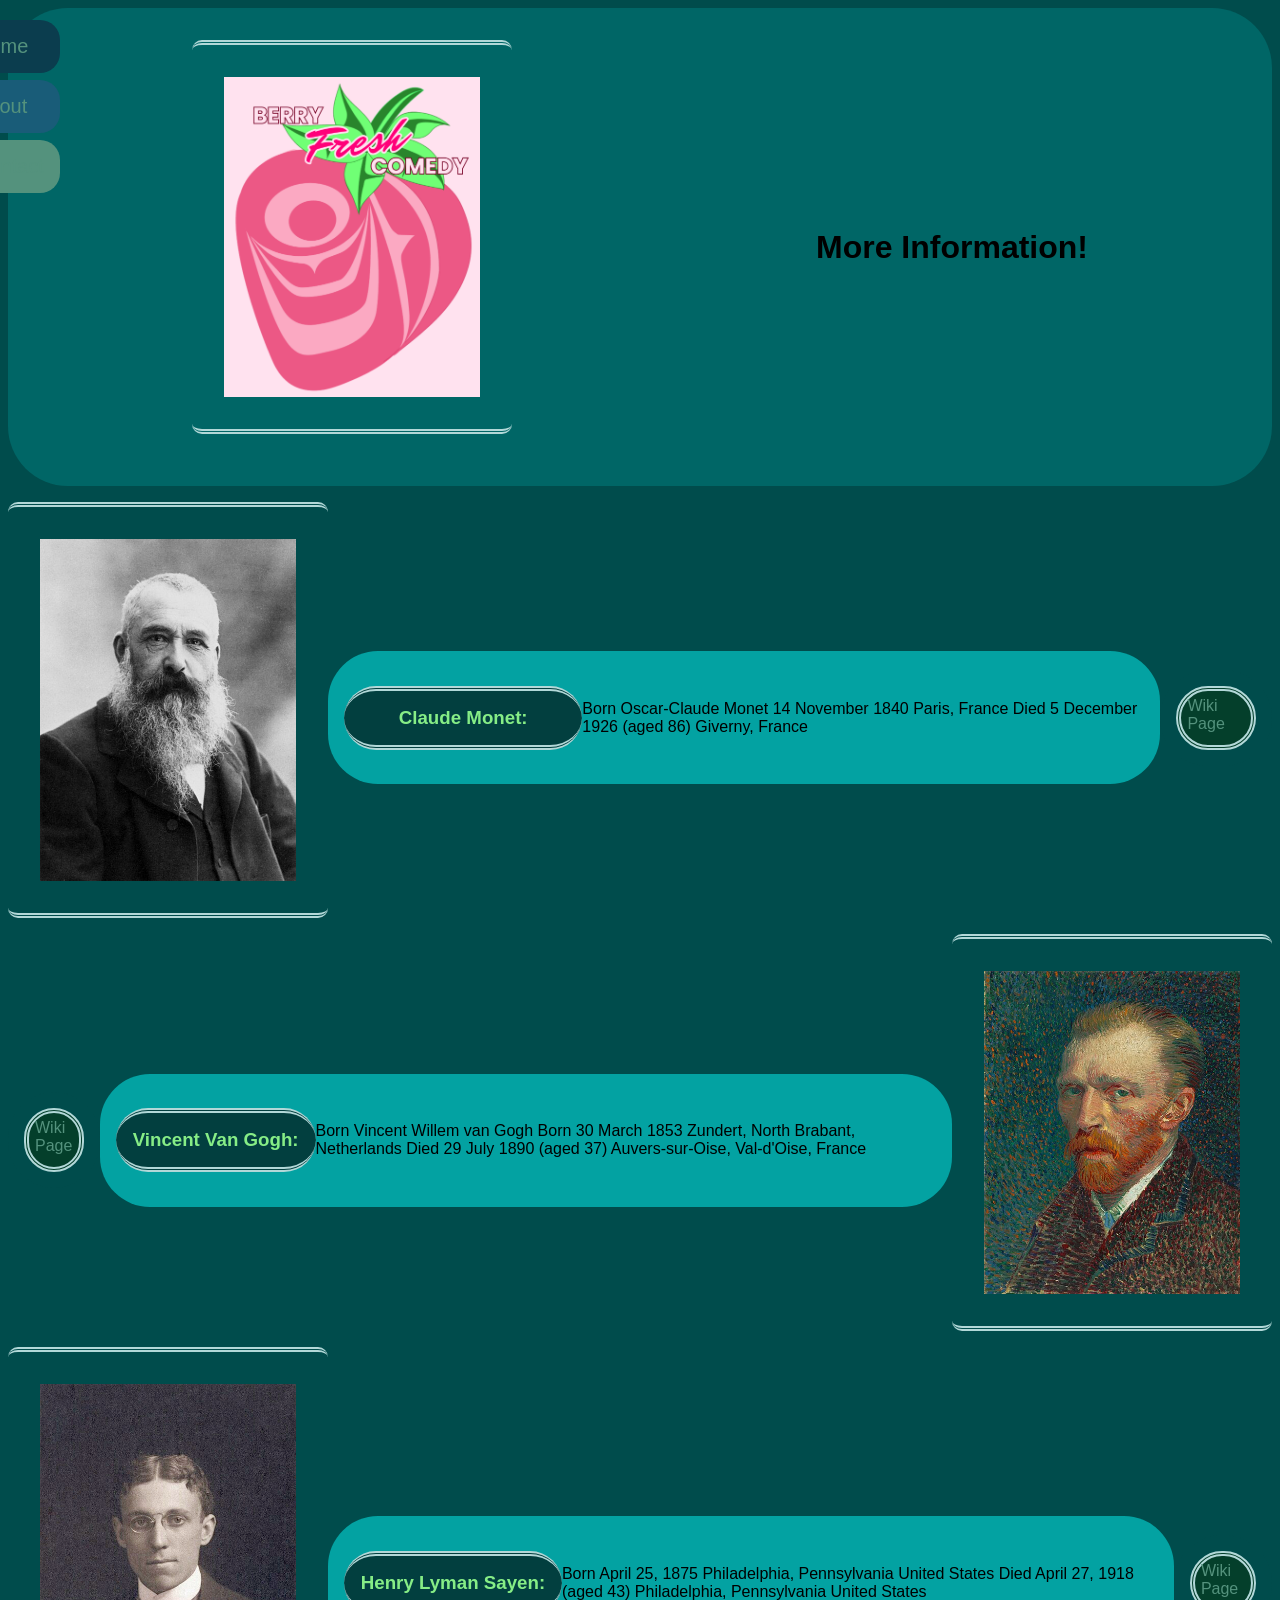
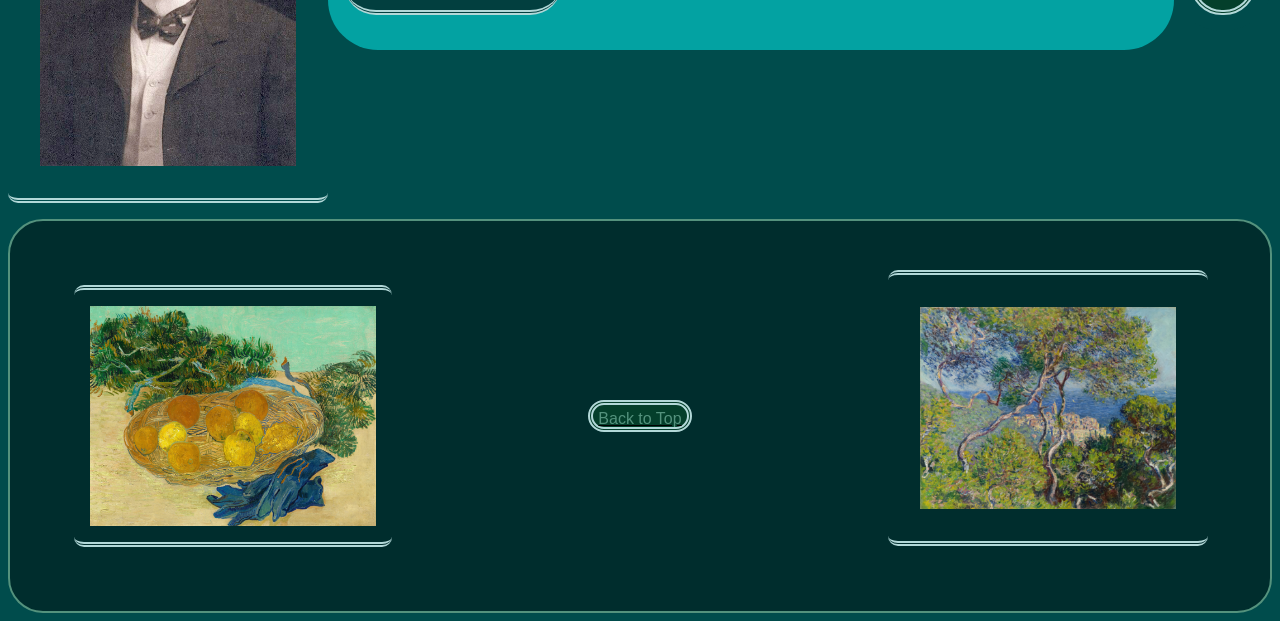
==== pages/about.html @ c5e30278 "project one I think i figured it out!" ====
<!doctype html>
<html lang="en">
  <head>
    <meta charset="UTF-8" />
    <meta name="viewport" content="width=device-width, initial-scale=1.0" />
    <title>About</title>
    <link rel="stylesheet" href="../style.css" />
  </head>
  <body>
    <header id="header">
      <a
        href="https://www.facebook.com/profile.php?id=61590486855917"
        target="_blank"
      >
        <img src="../media/imgs/Berry.png" alt="Berry Fresh Logo" width="1rem"
      /></a>
      <h1>More Information!</h1>
    </header>
    <section>
      <nav id="sideview" class="sidenav">
        <a href="../index.html" id="homepage">Home</a>
        <a href="../pages/about.html" id="about">About</a>
        <a href="../pages/contact.html" id="contact">Contact</a>
      </nav>
    </section>
    <section id="monet">
      <img
        src="../media/imgs/Claude_Monet_1899_Nadar_crop.jpg"
        alt="Claude Monet"
      />
      <div>
        <h3>Claude Monet:</h3>
        <p>
          Born Oscar-Claude Monet 14 November 1840 Paris, France Died 5 December
          1926 (aged 86) Giverny, France
        </p>
      </div>
      <div class="wiki">
        <a
          href="https://en.wikipedia.org/wiki/Claude_Monet"
          target="_blank"
          class="wiki-button"
          >Wiki Page</a
        >
      </div>
    </section>
    <section id="vangogh">
      <div class="wiki">
        <a
          href="https://en.wikipedia.org/wiki/Vincent_van_Gogh"
          class="wiki-button"
          target="_blank"
          >Wiki Page</a
        >
      </div>
      <div>
        <h3>Vincent Van Gogh:</h3>
        <p>
          Born Vincent Willem van Gogh Born 30 March 1853 Zundert, North
          Brabant, Netherlands Died 29 July 1890 (aged 37) Auvers-sur-Oise,
          Val-d'Oise, France
        </p>
      </div>
      <img
        src="../media/imgs/Vincent_van_Gogh_-_Self-Portrait_-_Google_Art_Project_(454045).jpg"
        alt="Vincent_van_Gogh_-_Self-Portrait_-_Google_Art_Project_"
      />
    </section>
    <section id="sayen">
      <img
        src="../media/imgs/Henry_Lyman_Saÿen_(cropped).jpg"
        alt="Henry Lyman Sayen"
      />
      <div>
        <h3>Henry Lyman Sayen:</h3>
        <p>
          Born April 25, 1875 Philadelphia, Pennsylvania United States Died
          April 27, 1918 (aged 43) Philadelphia, Pennsylvania United States
        </p>
      </div>
      <div class="wiki">
        <a
          href="https://en.wikipedia.org/wiki/H._Lyman_Sa%C3%BFen"
          class="wiki-button"
          target="_blank"
          >Wiki Page</a
        >
      </div>
    </section>
    <footer>
      <figure class="footer-art-2">
        <img src="../media/imgs/vangoghlemon.jpg" alt="Painting of Lemons" />
      </figure>
      <a href="#header" id="button-up">Back to Top</a>
      <figure class="footer-art">
        <img src="../media/imgs/arbutus.jpg" alt="Monet painting" />
      </figure>
    </footer>
  </body>
</html>
---- style.css ----
* {
  font-family: Verdana, Geneva, Tahoma, sans-serif;
  box-sizing: border-box;
}

body {
  background-color: #004c4c;
}

a {
  color: #54927d;
}

a:visited {
  color: #badfd2;
}

div {
  padding: 1rem;
  background-color: #03a2a2;
  border-radius: 50px;
  display: flex;
  justify-content: center;
  align-items: center;
}

header {
  background-color: #006666;
  background-image: url("https://plus.unsplash.com/premium_photo-1671211326942-0ee784ec3457?q=80&w=1170&auto=format&fit=crop&ixlib=rb-4.1.0&ixid=M3wxMjA3fDB8MHxwaG90by1wYWdlfHx8fGVufDB8fHx8fA%3D%3D");
  background-size: cover;
  background-repeat: no-repeat;
  display: flex;
  justify-content: space-around;
  align-items: center;
  height: 10%;
  padding: 2rem;
  width: 100%;
  margin-bottom: 1rem;
  border-radius: 60px;
}

img {
  border-bottom: double 5px #b2d8d8;
  border-top: double 5px #b2d8d8;
  border-radius: 10px;
  padding: 2rem;
  max-width: 20rem;
  height: 20remx;
  width: 100%;
  margin-bottom: 1rem;
}

img:hover {
  transform: scale(1.1);
  transition: transform 0.3s ease;
  box-shadow:
    0 0 20px 5px #ef8cef,
    0 0 40px 10px #480248;
}

ul:hover {
  transform: scale(1.5);
  transition: transform 0.3s ease;
}

ul {
  background-color: #0b3d4e;
  width: 8rem;
  border-radius: 50px;
  padding: 1rem;
}

h1 {
  border-radius: 25px;
  text-align: center;
}

h2 {
  text-align: center;
  width: 30%;
  border-radius: 50px;
  border-bottom: double 5px #b2d8d8;
  border-top: double 5px #b2d8d8;
  padding: 1rem;
  background-color: #008080;
}

h3 {
  display: flex;
  justify-content: center;
  text-align: center;
  width: 40%;
  border-radius: 50px;
  border-bottom: double 5px #b2d8d8;
  border-top: double 5px #b2d8d8;
  padding: 1rem;
  background-color: #023f3f;
  color: #86ed86;
}

figure {
  display: table;
}

figcaption {
  background-color: #03a06c;
  text-align: center;
  text-decoration: underline;
  padding: 0.4rem;
  border-radius: 50px;
}

footer {
  width: 100%;
  box-sizing: border-box;
  text-decoration: underline;
  border-radius: 35px;
  border: solid 2px #54927d;
  padding: 1rem 2rem;
  align-items: center;
  display: grid;
  grid-template-columns: 1fr auto 1fr;
  background-color: #002d2d;
}

.figure-container {
  display: flex;
  gap: 20px;
  justify-content: center;
}

.top {
  border-radius: 25px;
  display: flex;
  justify-content: center;
  align-items: center;
  background-color: #004c4c;
}

#monet {
  display: flex;
  justify-content: space-between;
  align-items: center;
}

#vangogh {
  display: flex;
  justify-content: space-evenly;
  align-items: center;
}

#sayen {
  display: flex;
  justify-content: space-between;
  align-items: center;
}

.titles {
  display: flex;
  justify-content: center;
  align-items: center;
}

.footer-art {
  grid-column: 3;
  width: 350px;
  margin: 0;
  justify-self: end;
}

.footer-art img {
  width: 100%;
  display: block;
}

.footer-art-2 {
  grid-column: 1;
  width: 350px;
  margin: 0;
  padding: 1rem;
  margin: 1rem;
  display: flex;
  justify-content: center;
  align-items: center;
}

.footer-art-2 img {
  width: 100%;
  display: block;
  padding: 1rem;
  margin: 1rem;
  display: flex;
  justify-content: center;
  align-items: center;
}

#maybe {
  display: flex;
  align-items: center;
  gap: 20px;
  justify-content: space-evenly;
}

#maybe_img {
  flex: 1;
  max-width: 400px;
  height: auto;
  flex-direction: row;
  align-items: flex-start;
  position: relative;
  left: 9rem;
}

.maybe_stack {
  background-color: #004c4c;
  flex: 1;
  display: flex;
  flex-direction: column;
  justify-content: center;
  padding: 1rem;
  margin: 1rem;
  align-items: center;
  gap: 16px;
}

.art {
  background-color: #0b7373;
  padding: 1rem;
  margin: 1rem;
  display: flex;
  justify-content: center;
  align-items: center;
  border-radius: 100px;
  border-bottom: double 0.3125rem #002d2d;
  border-top: double 0.3125rem #002d2d;
}

.wiki {
  background-color: #004c4c;
  justify-content: space-between;
  align-items: first baseline;
}

#sideview a {
  position: fixed;
  left: -40px;
  transition: 0.3s;
  padding: 15px;
  width: 100px;
  text-decoration: none;
  font-size: 20px;
  column-rule-color: #b2d8d8;
  border-radius: 0 20px 20px 0;
}

#sideview a:hover {
  text-decoration: underline;
  color: #bf7fbf;
  left: 0;
  box-shadow:
    0 0 20px 5px #ef8cef,
    0 0 40px 10px #480248;
}

#homepage {
  top: 20px;
  background-color: #0b3d4e;
}

#button-up:hover {
  color: #bf7fbf;
  transform: scale(1.5);
  transition: transform 0.3s ease;
  box-shadow:
    0 0 20px 5px #ef8cef,
    0 0 40px 10px #480248;
}

.button:hover {
  color: #bf7fbf;
  transform: scale(1.5);
  transition: transform 0.3s ease;
  border-radius: 50px;
  box-shadow:
    0 0 20px 5px #ef8cef,
    0 0 40px 10px #480248;
}

#about {
  top: 80px;
  background-color: #195c78;
}

#contact {
  top: 140px;
  background-color: #54927d;
}

#facebook {
  background-color: #012b62;
  color: #78a6e1;
  padding: 4px;
  margin: 1rem;
  height: 2rem;
  border-radius: 100px;
  border: double 5px #b2d8d8;
  text-decoration: none;
}

#ig {
  background-color: #01402f;
  color: #88eed3;
  padding: 4px;
  margin: 1rem;
  height: 2rem;
  border-radius: 100px;
  border: double 5px #b2d8d8;
  text-decoration: none;
}

#linktree {
  background-color: #01665a;
  color: #6ef4e4;
  padding: 4px;
  margin: 1rem;
  height: 2rem;
  border-radius: 100px;
  border: double 5px #b2d8d8;
  text-decoration: none;
}

#click_here {
  background-color: #049483;
  color: #1d2726;
  padding: 4px;
  margin: 1rem;
  height: 2rem;
  border-radius: 100px;
  border: double 5px #083737;
  text-decoration: none;
}

#submit {
  background-color: #164a4a;
  color: #2df6f6;
  padding: 4px;
  margin: 0 auto;
  height: 2rem;
  border-radius: 100px;
  border: double 5px #b2d8d8;
  text-decoration: none;
}

.mid {
  margin: 2rem;
  padding: 3rem;
  height: 3rem;
  display: flex;
  justify-content: center;
  align-items: center;
  border-radius: 100px;
}

#button-up {
  padding: 5px;
  height: 2rem;
  background-color: #043f2b;
  border-radius: 100px;
  border: double 5px #b2d8d8;
  text-decoration: none;
  grid-column: 2;
  text-align: center;
  justify-self: center;
}

.wiki-button {
  padding: 6px;
  height: 4rem;
  background-color: #043f2b;
  border-radius: 60px;
  border: double 5px #b2d8d8;
  text-decoration: none;
}

.wiki-button:hover {
  color: #bf7fbf;
  transform: scale(1.5);
  transition: transform 0.3s ease;
  box-shadow:
    0 0 20px 5px #ef8cef,
    0 0 40px 10px #480248;
}

.tell-me__input {
  background-color: #0a4242;
  flex: 1;
  display: flex;
  flex-direction: column;
  justify-content: center;
  padding: 1rem;
  margin: 1rem;
  align-items: center;
  gap: 16px;
}

#textarea {
  background-color: #ccf4e6;
}
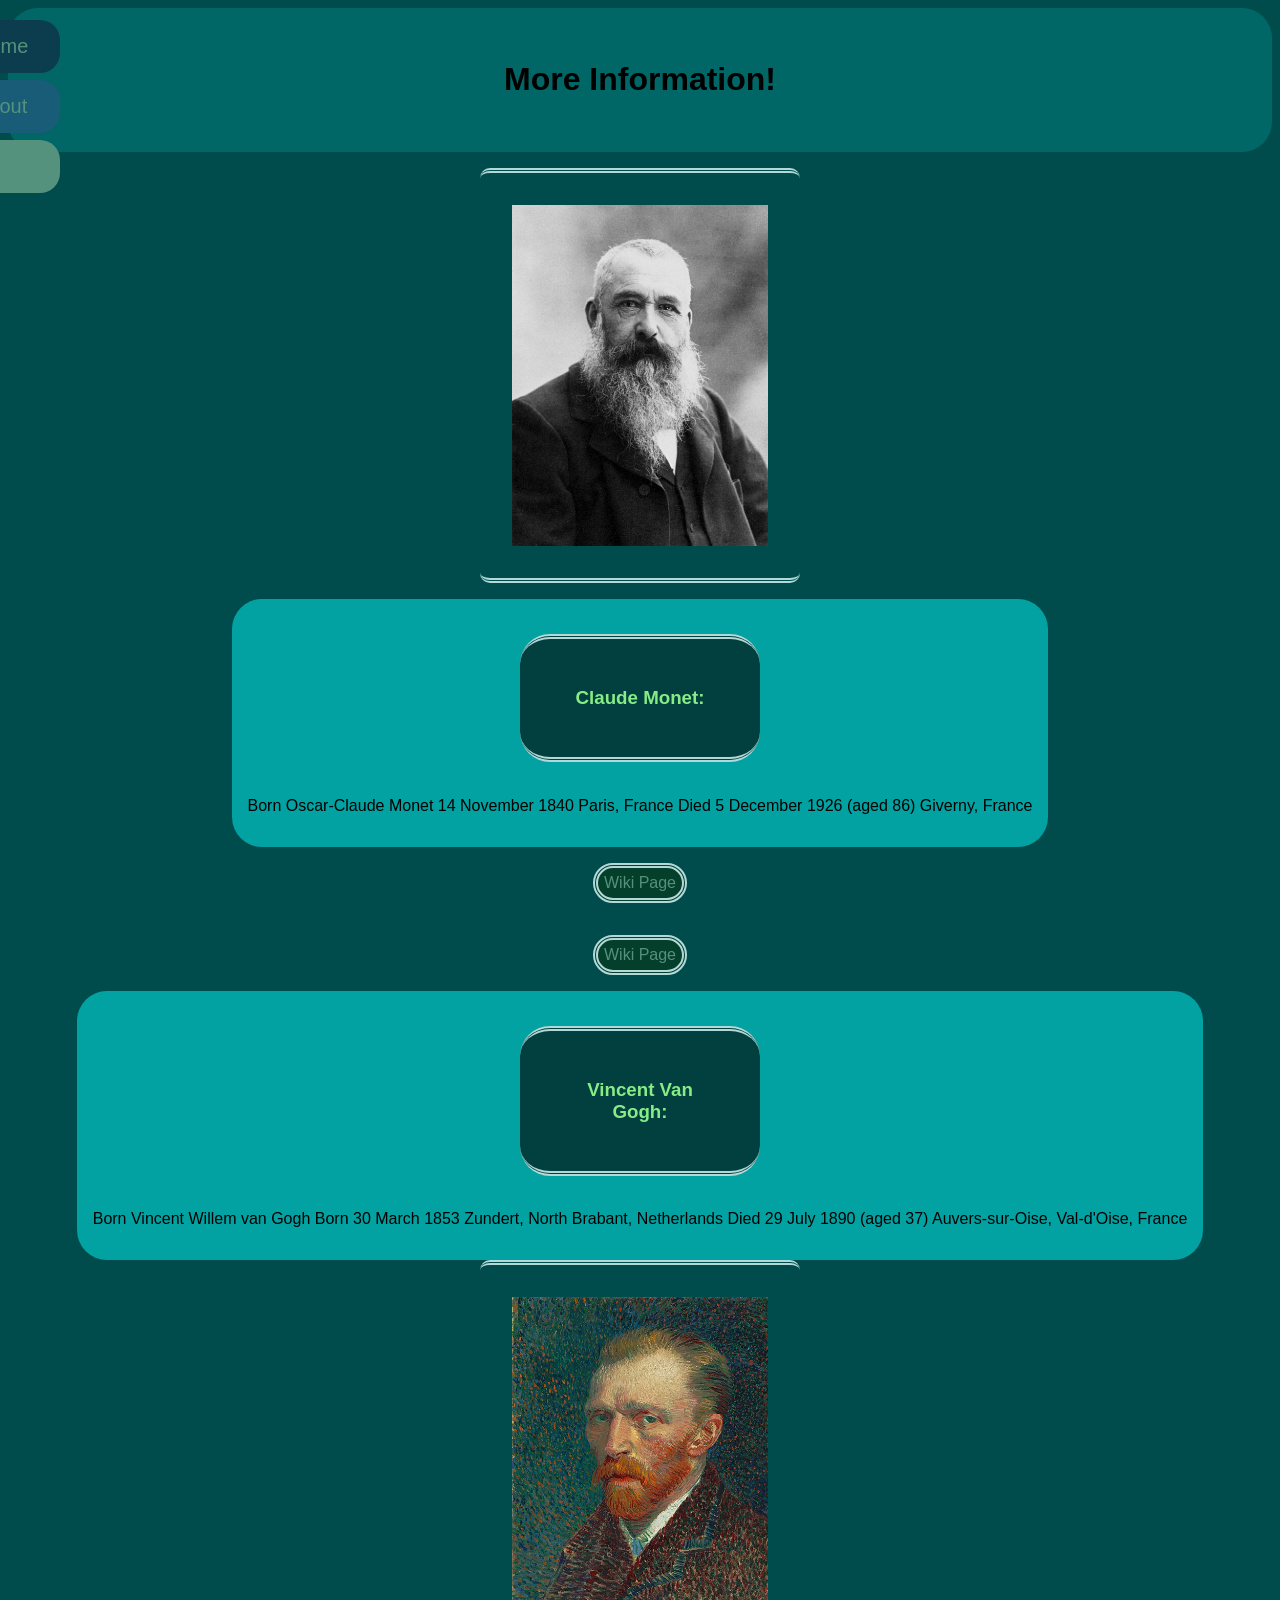
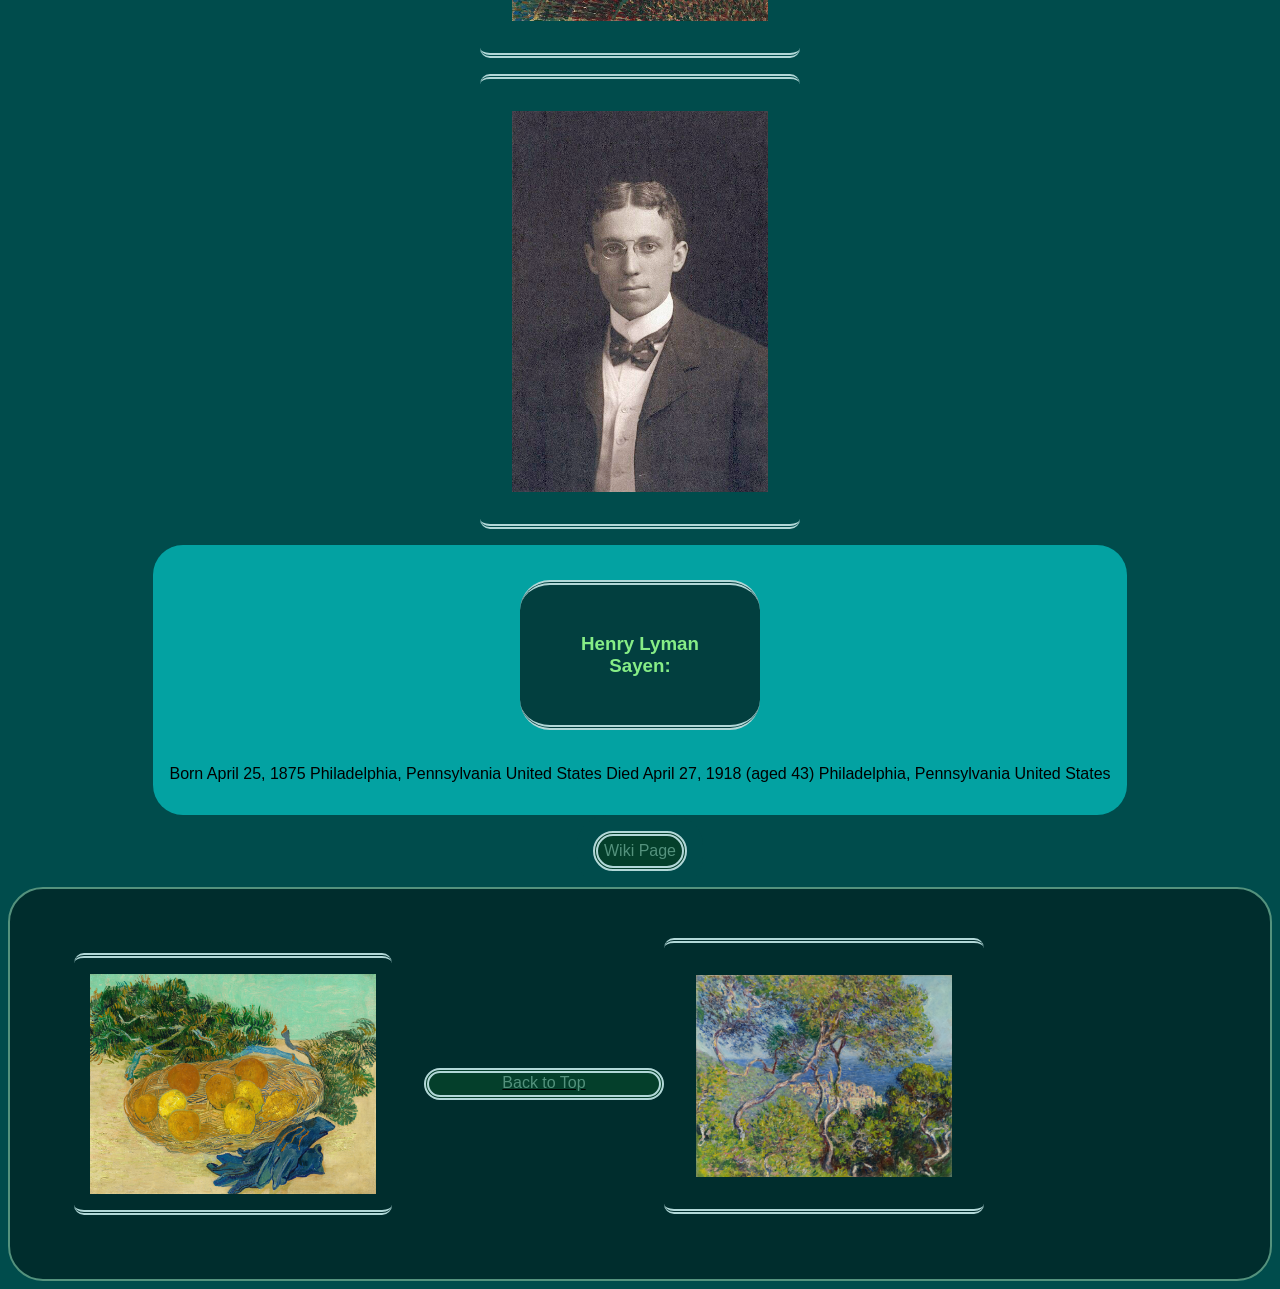
==== commit 1deb8182: "mobile designing fixing it up baby" ====
--- a/pages/about.html
+++ b/pages/about.html
@@ -8,12 +8,6 @@
   </head>
   <body>
     <header id="header">
-      <a
-        href="https://www.facebook.com/profile.php?id=61590486855917"
-        target="_blank"
-      >
-        <img src="../media/imgs/Berry.png" alt="Berry Fresh Logo" width="1rem"
-      /></a>
       <h1>More Information!</h1>
     </header>
     <section>
@@ -71,7 +65,7 @@
         src="../media/imgs/Henry_Lyman_Saÿen_(cropped).jpg"
         alt="Henry Lyman Sayen"
       />
-      <div>
+      <div class>
         <h3>Henry Lyman Sayen:</h3>
         <p>
           Born April 25, 1875 Philadelphia, Pennsylvania United States Died
--- a/style.css
+++ b/style.css
@@ -18,8 +18,9 @@
 div {
   padding: 1rem;
   background-color: #03a2a2;
-  border-radius: 50px;
-  display: flex;
+  border-radius: 30px;
+  display: flex;
+  flex-direction: column;
   justify-content: center;
   align-items: center;
 }
@@ -32,11 +33,11 @@
   display: flex;
   justify-content: space-around;
   align-items: center;
-  height: 10%;
+  /* height: 10%; */
   padding: 2rem;
   width: 100%;
   margin-bottom: 1rem;
-  border-radius: 60px;
+  border-radius: 30px;
 }
 
 img {
@@ -45,13 +46,11 @@
   border-radius: 10px;
   padding: 2rem;
   max-width: 20rem;
-  height: 20remx;
-  width: 100%;
   margin-bottom: 1rem;
 }
 
 img:hover {
-  transform: scale(1.1);
+  transform: scale(1.2);
   transition: transform 0.3s ease;
   box-shadow:
     0 0 20px 5px #ef8cef,
@@ -77,7 +76,7 @@
 
 h2 {
   text-align: center;
-  width: 30%;
+  width: 15rem;
   border-radius: 50px;
   border-bottom: double 5px #b2d8d8;
   border-top: double 5px #b2d8d8;
@@ -89,17 +88,18 @@
   display: flex;
   justify-content: center;
   text-align: center;
-  width: 40%;
-  border-radius: 50px;
+  width: 15rem;
+  border-radius: 30px;
   border-bottom: double 5px #b2d8d8;
   border-top: double 5px #b2d8d8;
-  padding: 1rem;
+  padding: 3rem;
   background-color: #023f3f;
   color: #86ed86;
 }
 
 figure {
-  display: table;
+  display: flex;
+  flex-direction: column;
 }
 
 figcaption {
@@ -107,7 +107,7 @@
   text-align: center;
   text-decoration: underline;
   padding: 0.4rem;
-  border-radius: 50px;
+  border-radius: 30px;
 }
 
 footer {
@@ -118,7 +118,7 @@
   border: solid 2px #54927d;
   padding: 1rem 2rem;
   align-items: center;
-  display: grid;
+  display: flex;
   grid-template-columns: 1fr auto 1fr;
   background-color: #002d2d;
 }
@@ -129,6 +129,13 @@
   justify-content: center;
 }
 
+.figure-container-art {
+  display: flex;
+  flex-direction: column;
+  gap: 20px;
+  justify-content: center;
+}
+
 .top {
   border-radius: 25px;
   display: flex;
@@ -139,18 +146,21 @@
 
 #monet {
   display: flex;
+  flex-direction: column;
   justify-content: space-between;
   align-items: center;
 }
 
 #vangogh {
   display: flex;
+  flex-direction: column;
   justify-content: space-evenly;
   align-items: center;
 }
 
 #sayen {
   display: flex;
+  flex-direction: column;
   justify-content: space-between;
   align-items: center;
 }
@@ -159,6 +169,7 @@
   display: flex;
   justify-content: center;
   align-items: center;
+  text-align: center;
 }
 
 .footer-art {
@@ -186,41 +197,36 @@
 
 .footer-art-2 img {
   width: 100%;
-  display: block;
-  padding: 1rem;
-  margin: 1rem;
-  display: flex;
-  justify-content: center;
-  align-items: center;
-}
-
-#maybe {
-  display: flex;
-  align-items: center;
-  gap: 20px;
-  justify-content: space-evenly;
-}
-
-#maybe_img {
-  flex: 1;
-  max-width: 400px;
-  height: auto;
-  flex-direction: row;
-  align-items: flex-start;
-  position: relative;
-  left: 9rem;
+  padding: 1rem;
+  margin: 1rem;
+  display: flex;
+  justify-content: center;
+  align-items: center;
 }
 
 .maybe_stack {
   background-color: #004c4c;
-  flex: 1;
-  display: flex;
-  flex-direction: column;
-  justify-content: center;
+  display: flex;
+  flex-direction: column;
   padding: 1rem;
   margin: 1rem;
   align-items: center;
   gap: 16px;
+}
+
+.maybe {
+  display: flex;
+  flex-direction: column;
+  padding: 1rem;
+  margin: 1rem;
+  align-items: center;
+  gap: 16px;
+}
+
+.maybe img {
+  width: 100%;
+  justify-content: center;
+  align-items: center;
 }
 
 .art {
@@ -228,9 +234,10 @@
   padding: 1rem;
   margin: 1rem;
   display: flex;
-  justify-content: center;
-  align-items: center;
-  border-radius: 100px;
+  flex-direction: column;
+  justify-content: center;
+  align-items: center;
+  border-radius: 40px;
   border-bottom: double 0.3125rem #002d2d;
   border-top: double 0.3125rem #002d2d;
 }
@@ -238,7 +245,7 @@
 .wiki {
   background-color: #004c4c;
   justify-content: space-between;
-  align-items: first baseline;
+  align-items: baseline;
 }
 
 #sideview a {
@@ -332,8 +339,9 @@
 #click_here {
   background-color: #049483;
   color: #1d2726;
-  padding: 4px;
-  margin: 1rem;
+  padding: 1px;
+  margin: 1rem;
+  width: 9rem;
   height: 2rem;
   border-radius: 100px;
   border: double 5px #083737;
@@ -362,8 +370,9 @@
 }
 
 #button-up {
-  padding: 5px;
-  height: 2rem;
+  padding: 1px;
+  height: 2rem;
+  width: 15rem;
   background-color: #043f2b;
   border-radius: 100px;
   border: double 5px #b2d8d8;
@@ -375,7 +384,6 @@
 
 .wiki-button {
   padding: 6px;
-  height: 4rem;
   background-color: #043f2b;
   border-radius: 60px;
   border: double 5px #b2d8d8;
